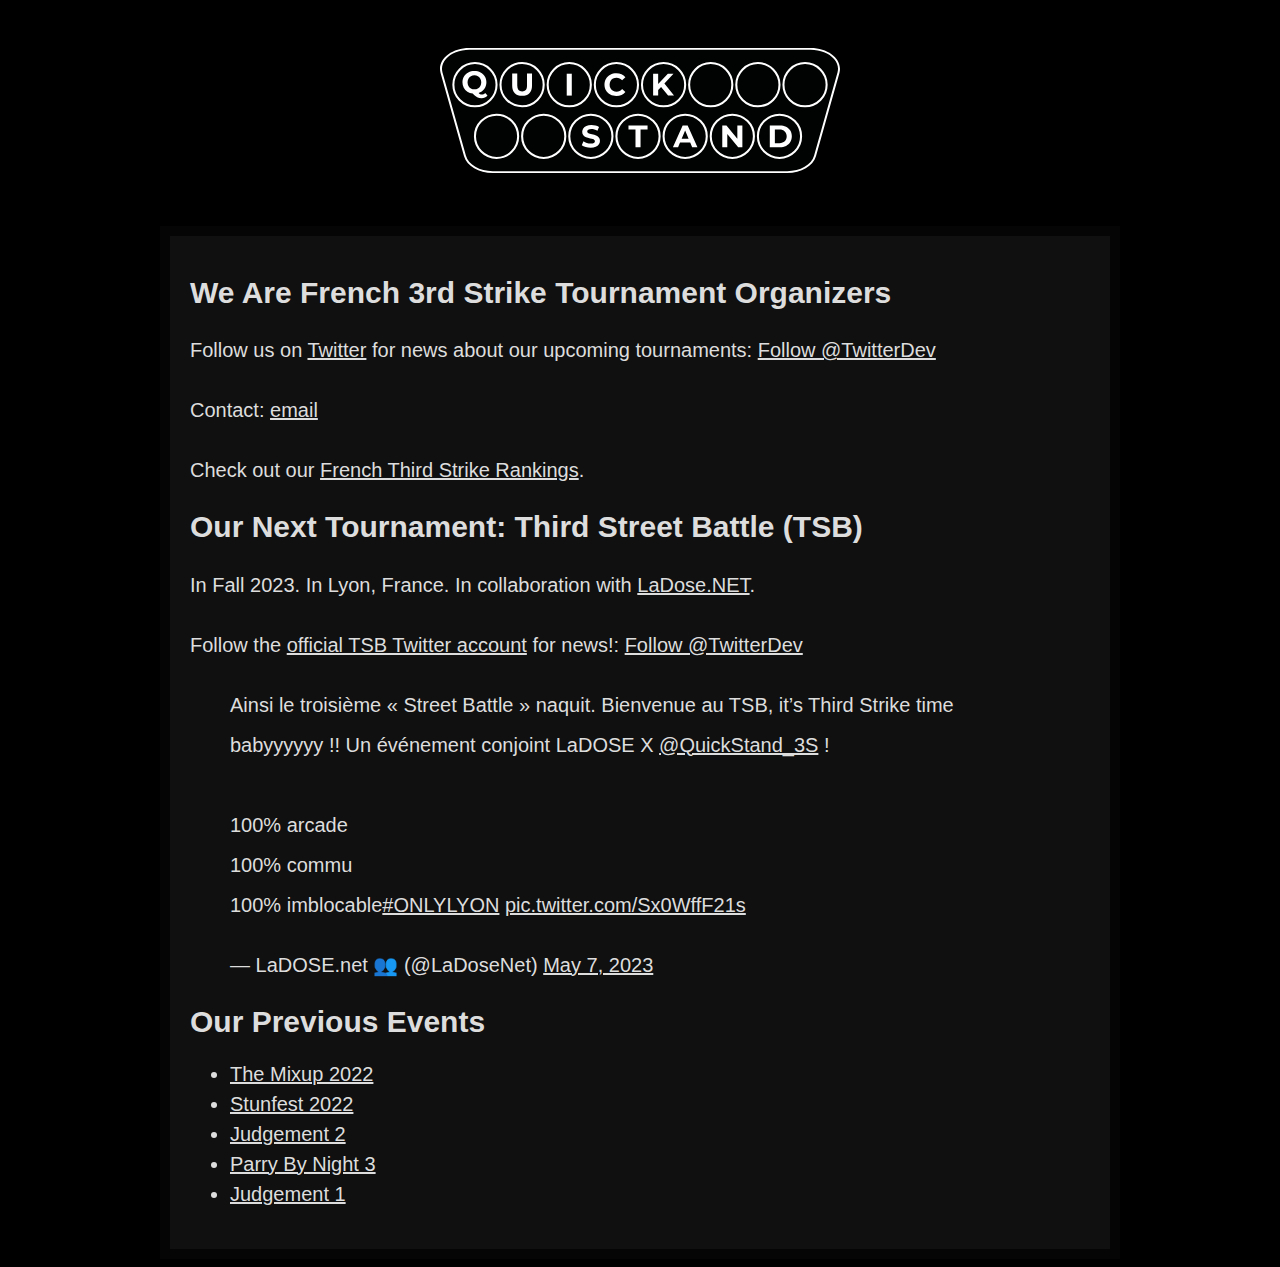
==== index.html @ e4623f06 "added pax18" ====
<!DOCTYPE html>
<html>
   <head>
     <meta charset="UTF-8">
     <title>QuickStand</title>
     <link rel="icon" href="q_logo.png" type="image/png">
     <link rel="stylesheet" href="style.css">
     <script type="text/javascript" src="ranking/tournaments/hfs23.js"></script> 
     <script type="text/javascript" src="ranking/tournaments/hfs22.js"></script>
     <script type="text/javascript" src="ranking/tournaments/hfs19.js"></script> 
     <script type="text/javascript" src="ranking/tournaments/hfs18.js"></script> 
     <script type="text/javascript" src="ranking/tournaments/hfs17.js"></script> 
     <script type="text/javascript" src="ranking/tournaments/hfsreborn.js"></script>
     <script type="text/javascript" src="ranking/tournaments/mixup22.js"></script> 
     <script type="text/javascript" src="ranking/tournaments/pbn3.js"></script> 
     <script type="text/javascript" src="ranking/tournaments/pbn2.js"></script> 
     <script type="text/javascript" src="ranking/tournaments/pbn1.js"></script> 
     <script type="text/javascript" src="ranking/tournaments/pax18.js"></script> 
     <script type="text/javascript" src="ranking/tournaments/judgement2.js"></script> 
     <script type="text/javascript" src="ranking/tournaments/judgement1.js"></script> 
     <script type="text/javascript" src="ranking/tournaments/saf19.js"></script> 
     <script type="text/javascript" src="ranking/tournaments/p2p.js"></script> 
     <script type="text/javascript" src="ranking/tournaments/stunfest22.js"></script> 
     <script type="text/javascript" src="ranking/tournaments/stunfest19.js"></script> 
     <script type="text/javascript" src="ranking/tournaments/kots1.js"></script> 
     <script type="text/javascript" src="ranking/tournaments/kots2.js"></script> 
     <script type="text/javascript" src="ranking/tournaments/nonranked.js"></script> 
     <script type="text/javascript" src="ranking/points.js"></script> 
     <script type="text/javascript" src="ranking/player_profiles.js"></script>
    <script type="text/javascript" src="ranking/ranking.js"></script>
   </head>
   <body onload="draw_quickstand_tournaments();">

    <nav id="header">
      <p><a href="index.html"><img 
        src="quickstand_logo.svg" 
        alt="QuickStand"
        width="400px" /></a></p>
    </nav>

    <div id="card">
      <h1>We Are French 3rd Strike Tournament Organizers</h1>
      <p>
        Follow us on <a href="https://twitter.com/QuickStand_3S">Twitter</a> for news about our upcoming tournaments:
        <a href="https://twitter.com/QuickStand_3S" class="twitter-follow-button" data-show-count="false">Follow @TwitterDev</a><script async src="https://platform.twitter.com/widgets.js" charset="utf-8"></script>
      </p>

      <p>Contact: <a href="mailto:quickstand.asso@gmail.com">email</a></p>

      <p>Check out our <a href="ranking/3rdrankings.html">French Third Strike Rankings</a>.</p>


      <h1>Our Next Tournament: Third Street Battle (TSB)</h1>
      <p>In Fall 2023. In Lyon, France. In collaboration with <a href="https://www.ladose.net/">LaDose.NET</a>.</p>
      <p>
        Follow the <a href="https://twitter.com/TSB_3rd">official TSB Twitter account</a> for news!:
        <a href="https://twitter.com/TSB_3rd" class="twitter-follow-button" data-show-count="false">Follow @TwitterDev</a><script async src="https://platform.twitter.com/widgets.js" charset="utf-8"></script>
      </p>

      <blockquote class="twitter-tweet" data-theme="dark"><p lang="fr" dir="ltr">Ainsi le troisième « Street Battle » naquit. Bienvenue au TSB, it’s Third Strike time babyyyyyy !! Un événement conjoint LaDOSE X <a href="https://twitter.com/QuickStand_3S?ref_src=twsrc%5Etfw">@QuickStand_3S</a> !<br><br>100% arcade<br>100% commu<br>100% imblocable<a href="https://twitter.com/hashtag/ONLYLYON?src=hash&amp;ref_src=twsrc%5Etfw">#ONLYLYON</a> <a href="https://t.co/Sx0WffF21s">pic.twitter.com/Sx0WffF21s</a></p>&mdash; LaDOSE.net 👥 (@LaDoseNet) <a href="https://twitter.com/LaDoseNet/status/1655204003993595905?ref_src=twsrc%5Etfw">May 7, 2023</a></blockquote> <script async src="https://platform.twitter.com/widgets.js" charset="utf-8"></script> 

      <h1>Our Previous Events</h1>
      <ul id="quickstand_list"></ul>


     </div>

     <script>
// drawing quickstand events only
function draw_quickstand_tournaments() {
    const quickstand_list = document.getElementById("quickstand_list");
    for (const event of tournaments) {
        if (event["org"].includes("QuickStand")) {
            let li = document.createElement("li");
            li.innerHTML = html_link("ranking/3rdtournament.html?t="+event["shortname"], event["name"]);
            quickstand_list.appendChild(li);
        }
    }
    return 0;
}
     </script>
   </body>
</html>
---- style.css ----
@import url('https://fonts.googleapis.com/css2?family=Roboto+Slab&display=swap');

/* Font for flag emojis */
@font-face {
    font-family: NotoColorEmojiLimited;
    unicode-range: U+1F1E6-1F1FF;
    src: url(https://raw.githack.com/googlefonts/noto-emoji/main/fonts/NotoColorEmoji.ttf);
  }

/* Main body and Titles */
body {
	font-family: 'NotoColorEmojiLimited', 'Open Sans', sans-serif;
	line-height: 2em;
	font-size: 20px;
	background-color: #000000;
	color: #dddddd;
}

h1 {
	font-size: 30px;
	line-height: 34px;
}

h2 {
	font-size: 20px;
	line-height: 25px;
}

a[href] {
	color: #dddddd;
    text-decoration: underline;
}

a[href]:hover {
	color: #eeb6f2;
    text-decoration: underline;
}

li {
	line-height: 1.5em;
}

.center {
    margin-left: auto;
    margin-right: auto;
}

.left {
    text-align:left;
    width:49%;
    display: inline-block;
}

.right {
    text-align:right;
    width:50%;
    display: inline-block;
}

/* quotes */
#quote {
    color: #16f7dd;
}

/* Inner Box */
#card
{ width: 900px;
  overflow: hidden;
  margin: 0 auto 0 auto;
  padding: 20px 20px 20px 20px;
  background: #101010;
  border: 10px solid #050505;
} 


/* Tables */
table {
    border-collapse: collapse;
    width: 800px;
}
  
tr, td {
    padding: 8px;
    text-align: center;
    border-bottom: 1px solid #bbbbbb;
    border-top: 1px solid #bbbbbb;
}
  
tr:hover {
    background-color: #300022;
}

tr:hover a[href] {
    text-decoration: underline;
}

td a[href]{
    text-decoration: none;
}

/* Navigation Header */
nav {
    width: 900px;
    overflow: hidden;
    margin: 0 auto 0 auto;
    background: #000000;
    padding: 20px 20px 20px 20px;
    text-align:center;
}

nav a[href] {
    font-size: 32px;
	line-height: 40px;
    text-decoration: none;
    font-weight: bold;
    padding-left: 30px;
    padding-right: 30px;
}
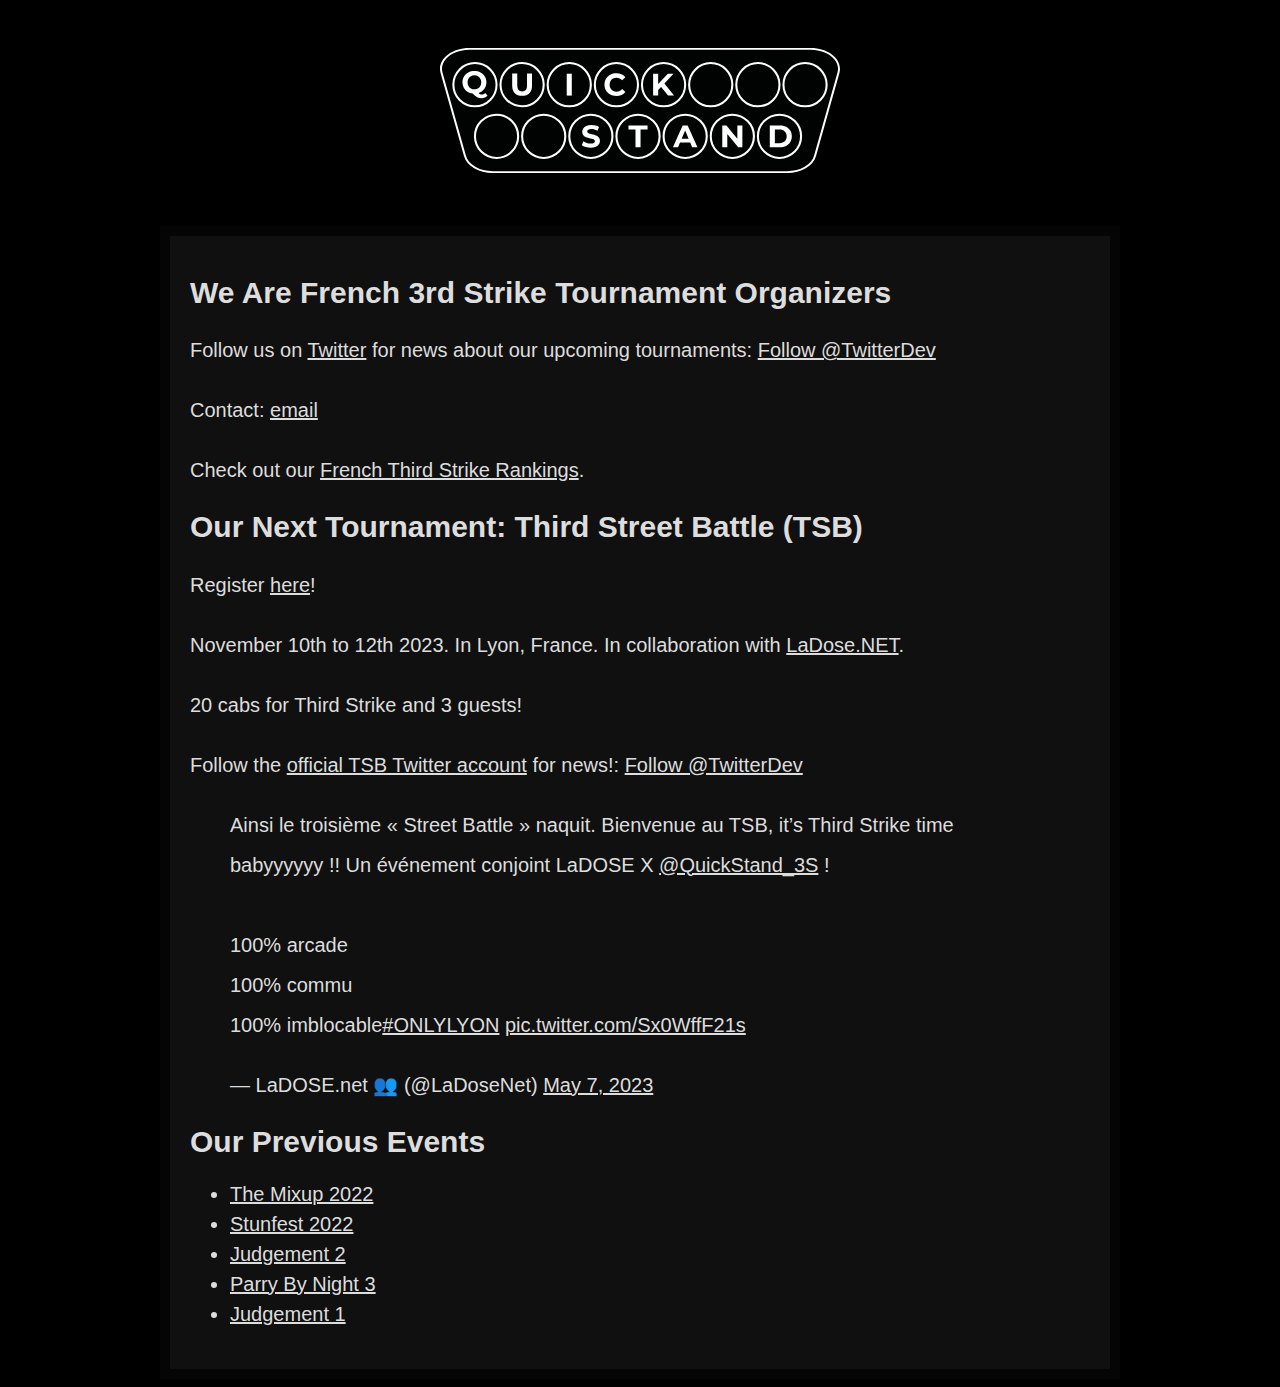
==== commit 658cb7c3: "updates about the TSB" ====
--- a/index.html
+++ b/index.html
@@ -51,7 +51,9 @@
 
 
       <h1>Our Next Tournament: Third Street Battle (TSB)</h1>
-      <p>In Fall 2023. In Lyon, France. In collaboration with <a href="https://www.ladose.net/">LaDose.NET</a>.</p>
+      <p>Register <a href="https://thirdstreetbattle.net/">here</a>!</p>
+      <p>November 10th to 12th 2023. In Lyon, France. In collaboration with <a href="https://www.ladose.net/">LaDose.NET</a>.</p>
+      <p>20 cabs for Third Strike and 3 guests!</p>
       <p>
         Follow the <a href="https://twitter.com/TSB_3rd">official TSB Twitter account</a> for news!:
         <a href="https://twitter.com/TSB_3rd" class="twitter-follow-button" data-show-count="false">Follow @TwitterDev</a><script async src="https://platform.twitter.com/widgets.js" charset="utf-8"></script>
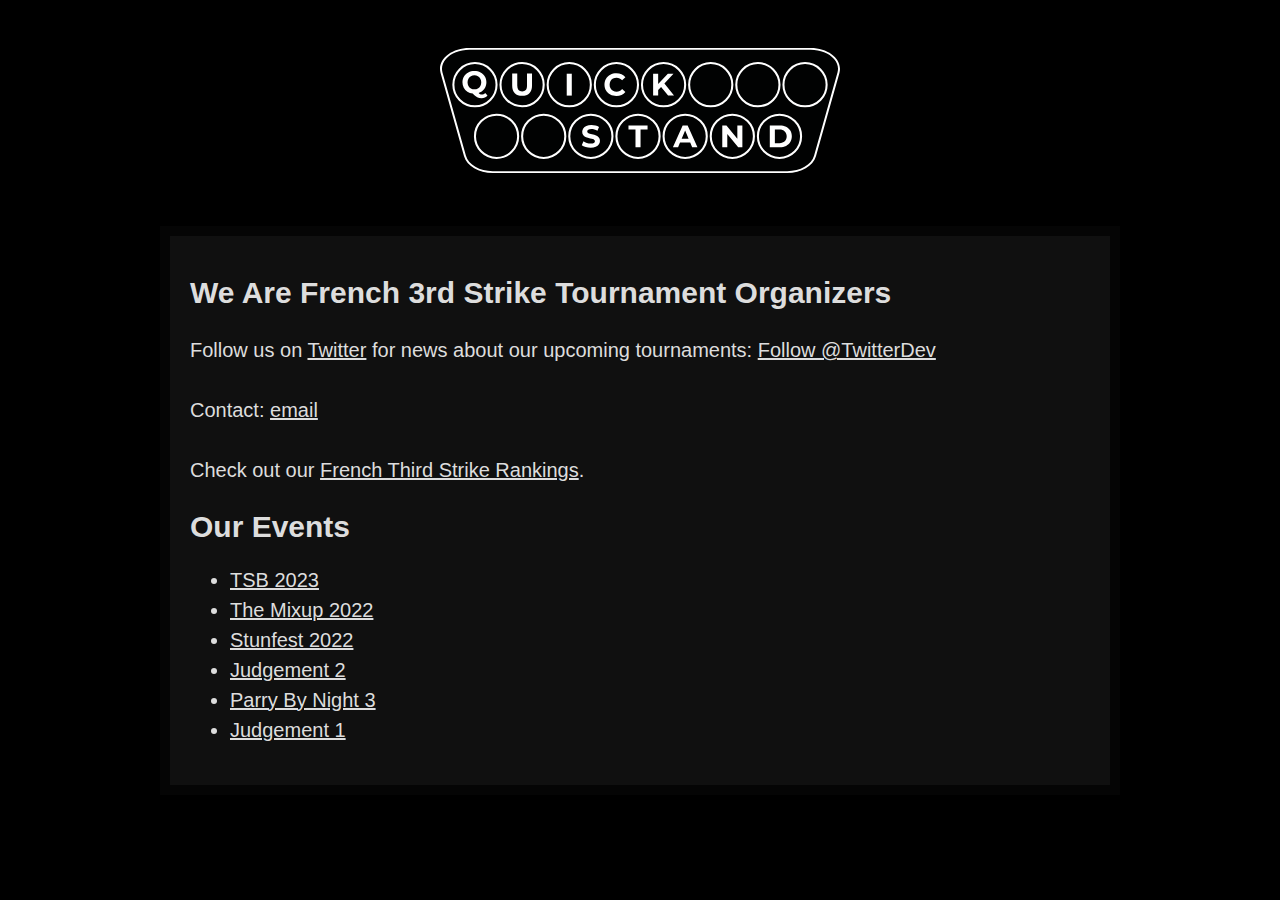
==== commit a658a4bb: "add TSB results" ====
--- a/index.html
+++ b/index.html
@@ -5,6 +5,7 @@
      <title>QuickStand</title>
      <link rel="icon" href="q_logo.png" type="image/png">
      <link rel="stylesheet" href="style.css">
+     <script type="text/javascript" src="ranking/tournaments/tsb23.js"></script> 
      <script type="text/javascript" src="ranking/tournaments/hfs23.js"></script> 
      <script type="text/javascript" src="ranking/tournaments/hfs22.js"></script>
      <script type="text/javascript" src="ranking/tournaments/hfs19.js"></script> 
@@ -49,19 +50,7 @@
 
       <p>Check out our <a href="ranking/3rdrankings.html">French Third Strike Rankings</a>.</p>
 
-
-      <h1>Our Next Tournament: Third Street Battle (TSB)</h1>
-      <p>Register <a href="https://thirdstreetbattle.net/">here</a>!</p>
-      <p>November 10th to 12th 2023. In Lyon, France. In collaboration with <a href="https://www.ladose.net/">LaDose.NET</a>.</p>
-      <p>20 cabs for Third Strike and 3 guests!</p>
-      <p>
-        Follow the <a href="https://twitter.com/TSB_3rd">official TSB Twitter account</a> for news!:
-        <a href="https://twitter.com/TSB_3rd" class="twitter-follow-button" data-show-count="false">Follow @TwitterDev</a><script async src="https://platform.twitter.com/widgets.js" charset="utf-8"></script>
-      </p>
-
-      <blockquote class="twitter-tweet" data-theme="dark"><p lang="fr" dir="ltr">Ainsi le troisième « Street Battle » naquit. Bienvenue au TSB, it’s Third Strike time babyyyyyy !! Un événement conjoint LaDOSE X <a href="https://twitter.com/QuickStand_3S?ref_src=twsrc%5Etfw">@QuickStand_3S</a> !<br><br>100% arcade<br>100% commu<br>100% imblocable<a href="https://twitter.com/hashtag/ONLYLYON?src=hash&amp;ref_src=twsrc%5Etfw">#ONLYLYON</a> <a href="https://t.co/Sx0WffF21s">pic.twitter.com/Sx0WffF21s</a></p>&mdash; LaDOSE.net 👥 (@LaDoseNet) <a href="https://twitter.com/LaDoseNet/status/1655204003993595905?ref_src=twsrc%5Etfw">May 7, 2023</a></blockquote> <script async src="https://platform.twitter.com/widgets.js" charset="utf-8"></script> 
-
-      <h1>Our Previous Events</h1>
+      <h1>Our Events</h1>
       <ul id="quickstand_list"></ul>
 
 
--- a/style.css
+++ b/style.css
@@ -98,6 +98,32 @@
     text-decoration: none;
 }
 
+/* Selector */
+
+select {
+    margin:auto;
+    appearance: none;
+    border: 0;
+    outline: 0;
+    font: inherit;
+    text-align:center;
+    width: 20em;
+    height: 3em;
+    padding: 0 1em 0 1em;
+    color: #bbbbbb;
+    background-color: #101010;
+    border-radius: 0.25em;
+    cursor: pointer;
+    /* Remove focus outline */
+    &:focus {
+      outline: none;
+    }
+    /* Remove IE arrow */
+    &::-ms-expand {
+      display: none;
+    }
+}
+  
 /* Navigation Header */
 nav {
     width: 900px;
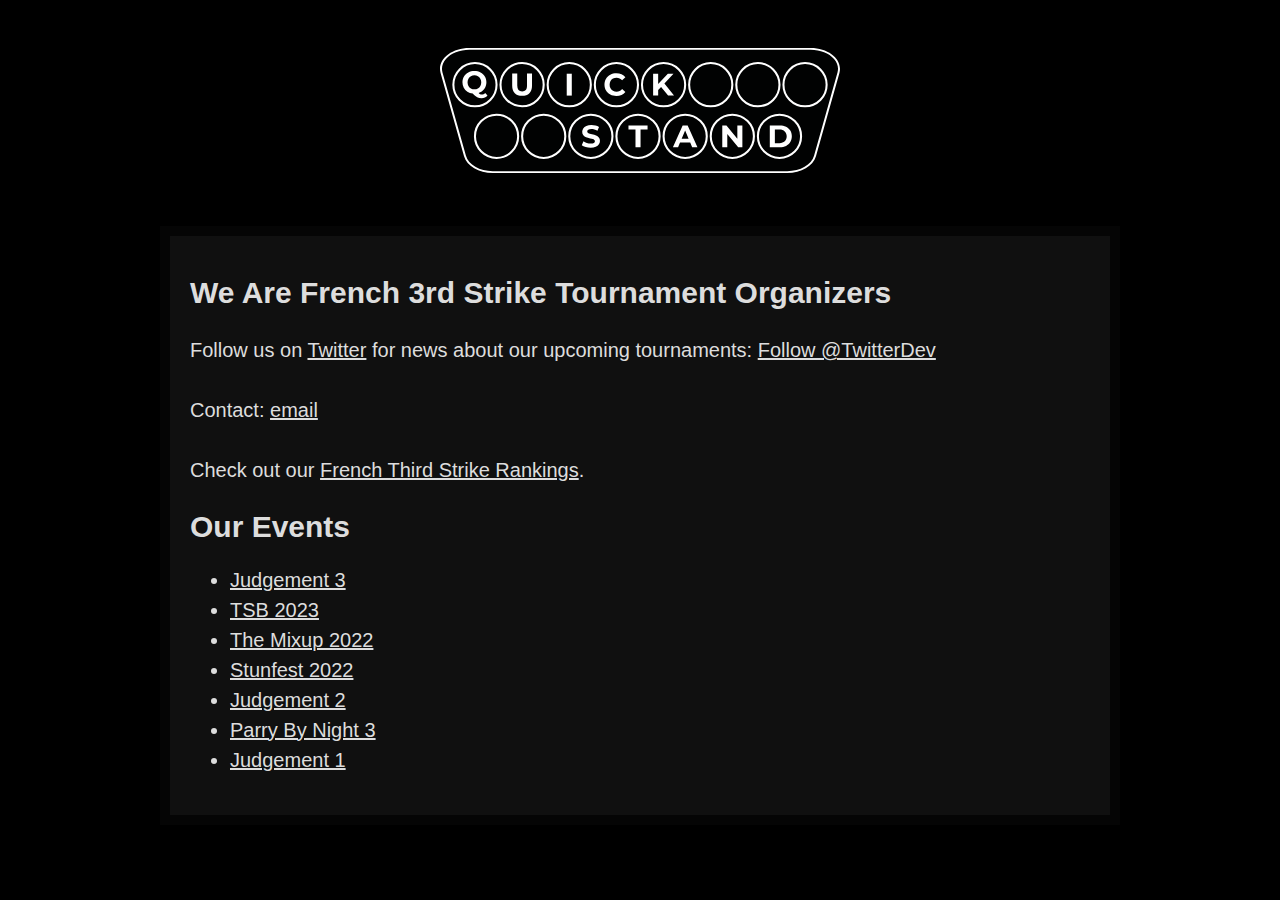
==== commit d83c1ff8: "add judgement3" ====
--- a/index.html
+++ b/index.html
@@ -16,7 +16,8 @@
      <script type="text/javascript" src="ranking/tournaments/pbn3.js"></script> 
      <script type="text/javascript" src="ranking/tournaments/pbn2.js"></script> 
      <script type="text/javascript" src="ranking/tournaments/pbn1.js"></script> 
-     <script type="text/javascript" src="ranking/tournaments/pax18.js"></script> 
+     <script type="text/javascript" src="ranking/tournaments/pax18.js"></script>
+     <script type="text/javascript" src="ranking/tournaments/judgement3.js"></script> 
      <script type="text/javascript" src="ranking/tournaments/judgement2.js"></script> 
      <script type="text/javascript" src="ranking/tournaments/judgement1.js"></script> 
      <script type="text/javascript" src="ranking/tournaments/saf19.js"></script> 
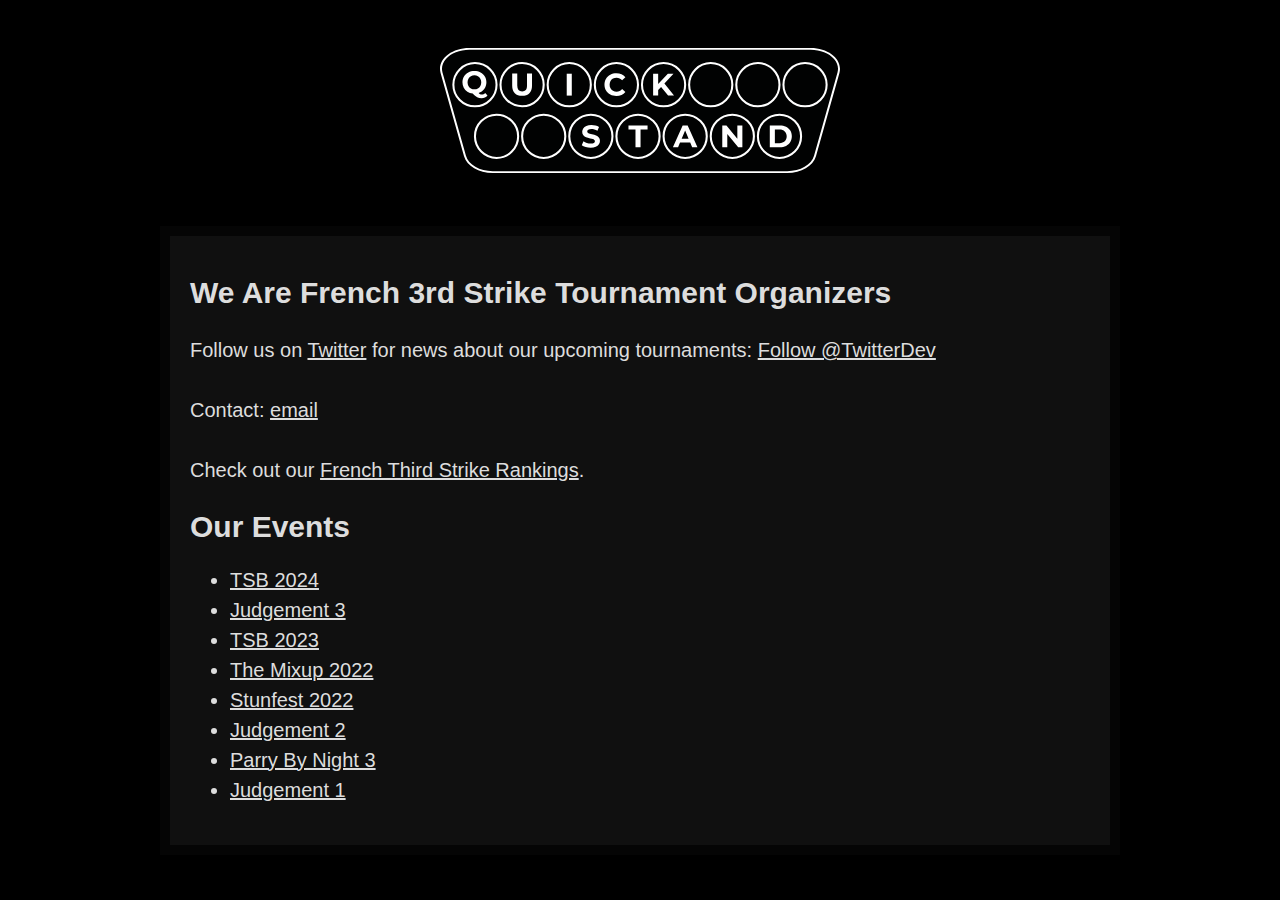
==== commit de409850: "tsb24 results" ====
--- a/index.html
+++ b/index.html
@@ -5,7 +5,10 @@
      <title>QuickStand</title>
      <link rel="icon" href="q_logo.png" type="image/png">
      <link rel="stylesheet" href="style.css">
-     <script type="text/javascript" src="ranking/tournaments/tsb23.js"></script> 
+     <script type="text/javascript" src="ranking/tournaments/ufa24.js"></script>
+     <script type="text/javascript" src="ranking/tournaments/tsb24.js"></script>
+     <script type="text/javascript" src="ranking/tournaments/tsb23.js"></script>
+     <script type="text/javascript" src="ranking/tournaments/hfs24.js"></script>
      <script type="text/javascript" src="ranking/tournaments/hfs23.js"></script> 
      <script type="text/javascript" src="ranking/tournaments/hfs22.js"></script>
      <script type="text/javascript" src="ranking/tournaments/hfs19.js"></script> 
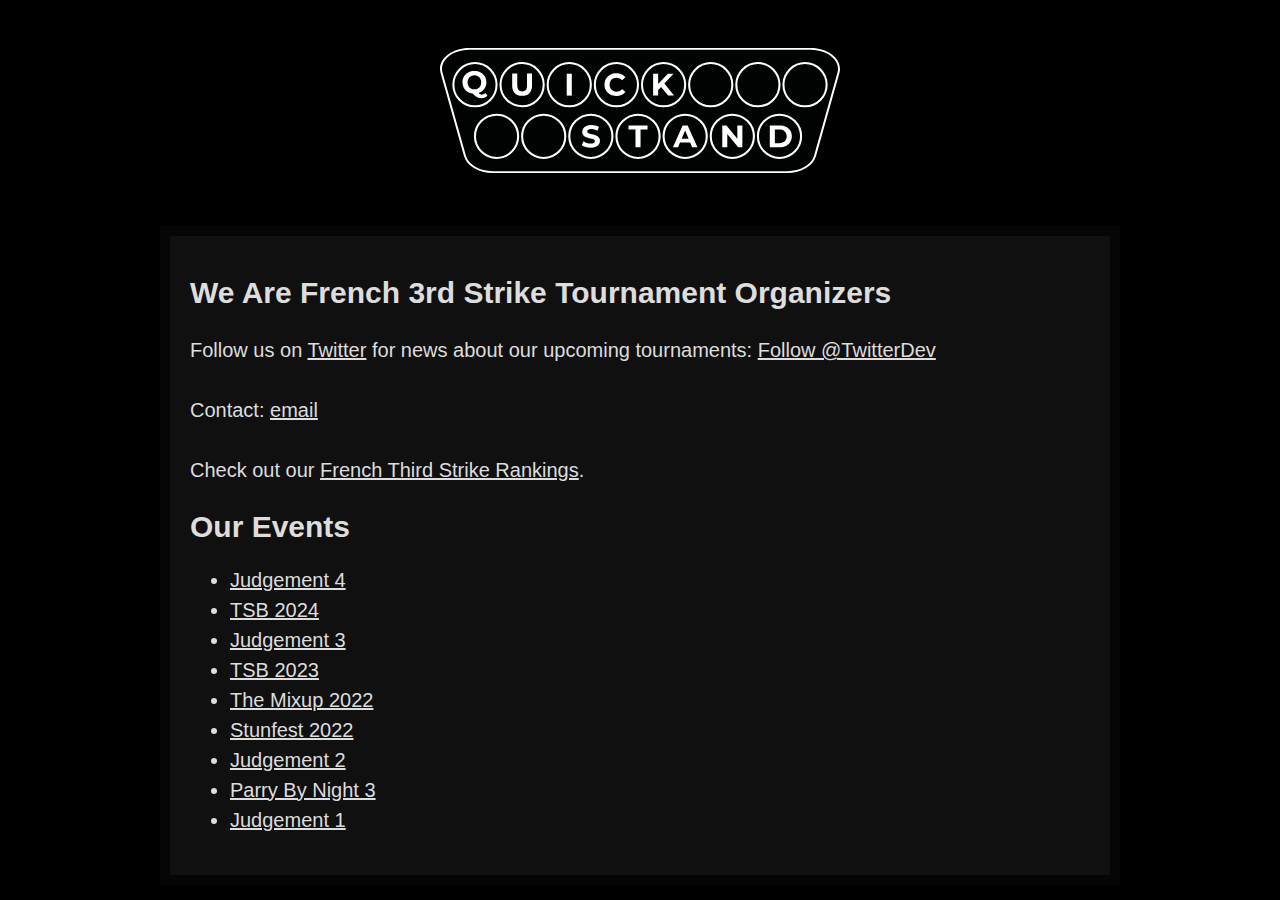
==== commit 986d4aad: "judgement 4 vod" ====
--- a/index.html
+++ b/index.html
@@ -20,6 +20,7 @@
      <script type="text/javascript" src="ranking/tournaments/pbn2.js"></script> 
      <script type="text/javascript" src="ranking/tournaments/pbn1.js"></script> 
      <script type="text/javascript" src="ranking/tournaments/pax18.js"></script>
+     <script type="text/javascript" src="ranking/tournaments/judgement4.js"></script> 
      <script type="text/javascript" src="ranking/tournaments/judgement3.js"></script> 
      <script type="text/javascript" src="ranking/tournaments/judgement2.js"></script> 
      <script type="text/javascript" src="ranking/tournaments/judgement1.js"></script> 
